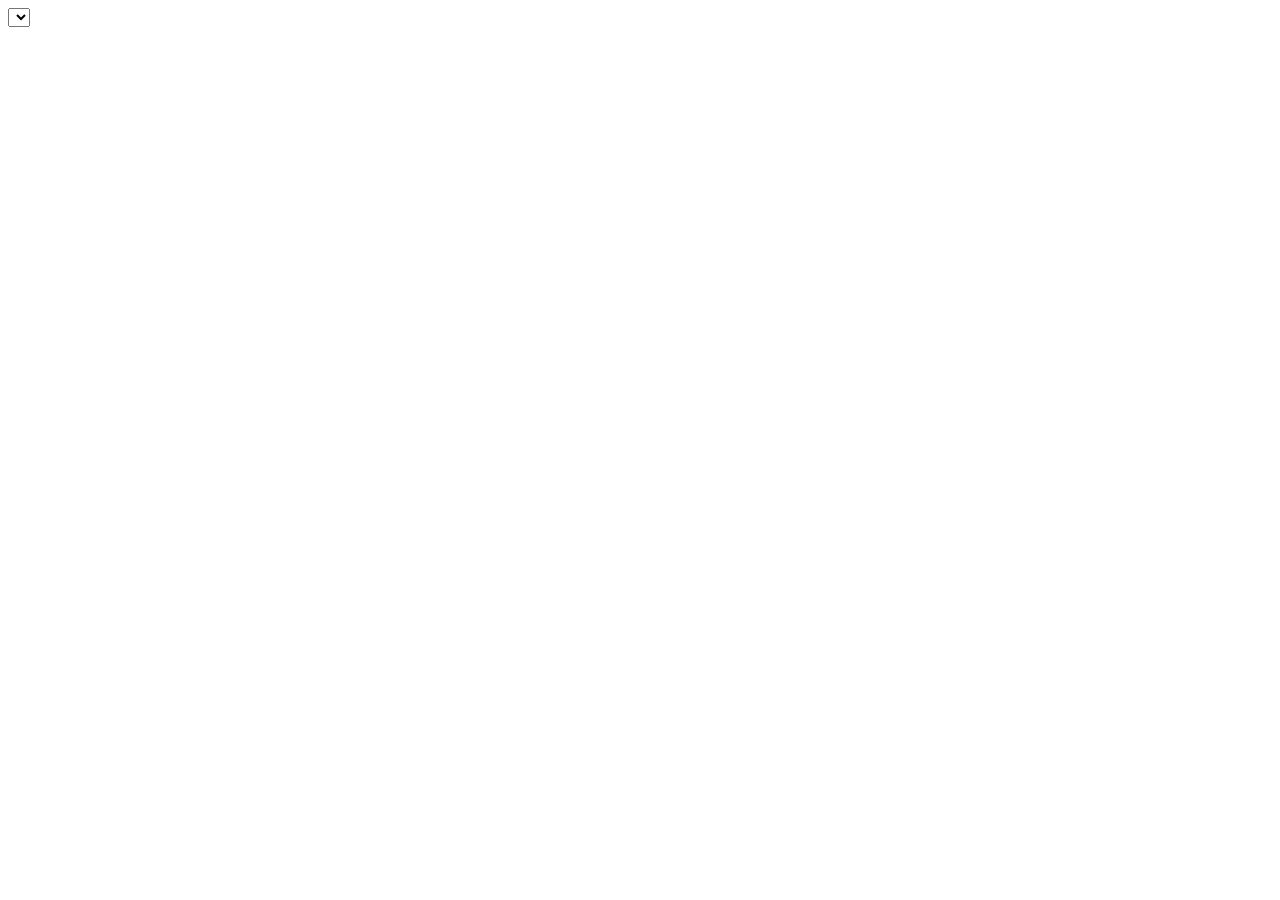
==== index.html @ bb4e9ed4 "teste" ====
<!DOCTYPE html>
<html lang="en">
<head>
    <meta charset="UTF-8">
    <meta name="viewport" content="width=device-width, initial-scale=1.0">
    <title>login</title>
    <link rel="stylesheet" href="style.css">
</head>
<body>
    <main>
    <select id ="login">
        <div id="igamge">
        logo do rojeto
        </div>
        
    

    </select>
    </main>
       


</body>
</html>
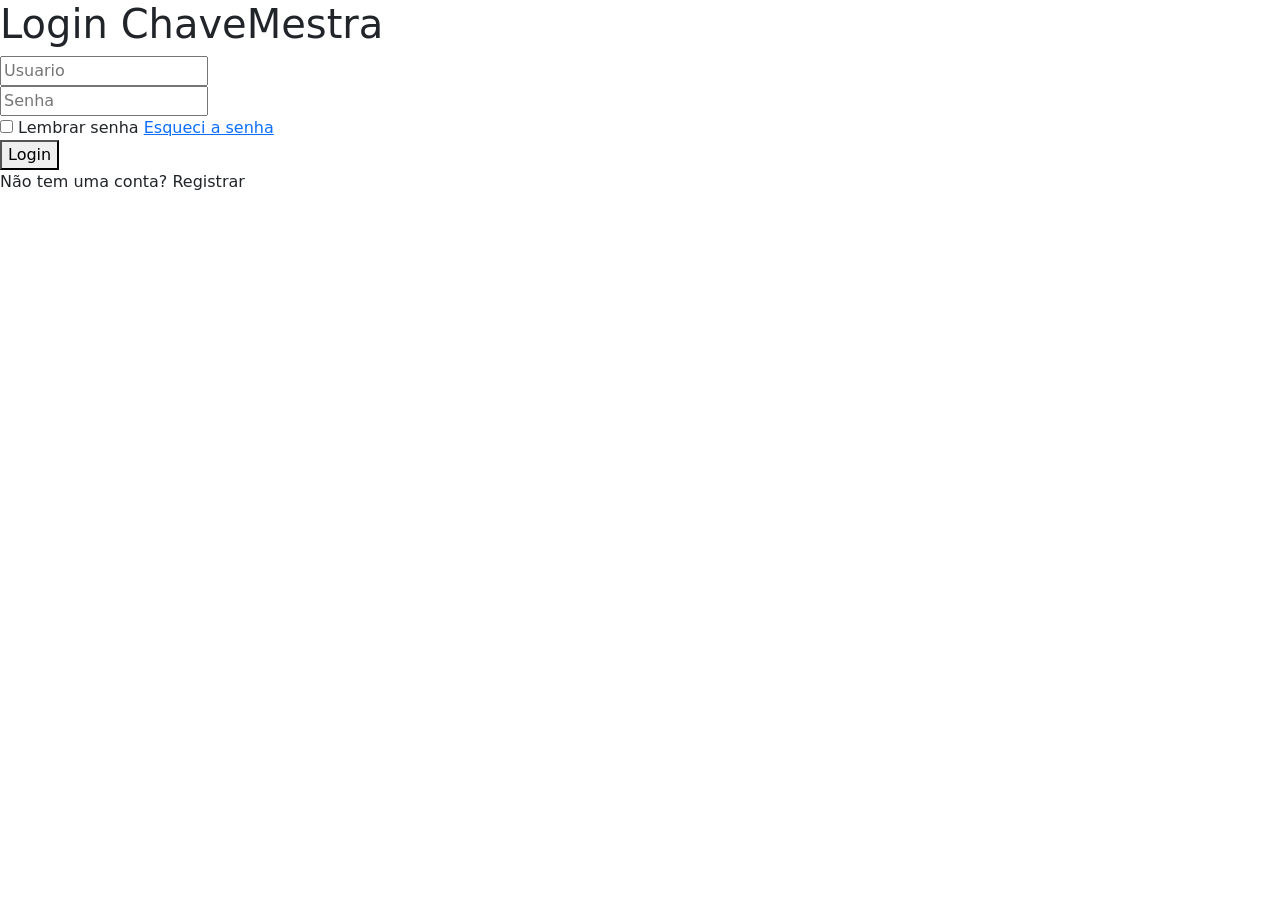
==== commit f4a81cdf: "teste pagina inicial" ====
--- a/index.html
+++ b/index.html
@@ -1,24 +1,44 @@
 <!DOCTYPE html>
-<html lang="en">
+<html lang="pt-br">
+
 <head>
     <meta charset="UTF-8">
     <meta name="viewport" content="width=device-width, initial-scale=1.0">
-    <title>login</title>
-    <link rel="stylesheet" href="style.css">
+    <link href="https://cdn.jsdelivr.net/npm/bootstrap@5.3.8/dist/css/bootstrap.min.css" rel="stylesheet"
+        integrity="sha384-sRIl4kxILFvY47J16cr9ZwB07vP4J8+LH7qKQnuqkuIAvNWLzeN8tE5YBujZqJLB" crossorigin="anonymous">
+    <title>projeto login</title>
+    <link rel="stylesheet" href="styles.css">
 </head>
+
 <body>
     <main>
-    <select id ="login">
-        <div id="igamge">
-        logo do rojeto
-        </div>
-        
-    
+        <form>
+            <h1>Login ChaveMestra </h1>
+            <div class="input-box">
+                <input placeholder="Usuario" type="Email" </div>
+                <div class="input-box">
+                    <input placeholder="Senha" type="Password">
+                </div>
+                <div class="remember-forgot">
+                    <label>
+                        <input type="checkbox">
+                        Lembrar senha
+                    </label>
+                    <a href="#">Esqueci a senha</a>
+                </div>
+                <button type="submit">Login</button>
+                <div class="register">
+                    <p>Não tem uma conta? <a>Registrar</a></p>
+                </div>
 
-    </select>
+        </form>
     </main>
-       
+
 
 
 </body>
+<script src="https://cdn.jsdelivr.net/npm/bootstrap@5.3.8/dist/js/bootstrap.bundle.min.js"
+    integrity="sha384-FKyoEForCGlyvwx9Hj09JcYn3nv7wiPVlz7YYwJrWVcXK/BmnVDxM+D2scQbITxI"
+    crossorigin="anonymous"></script>
+
 </html>
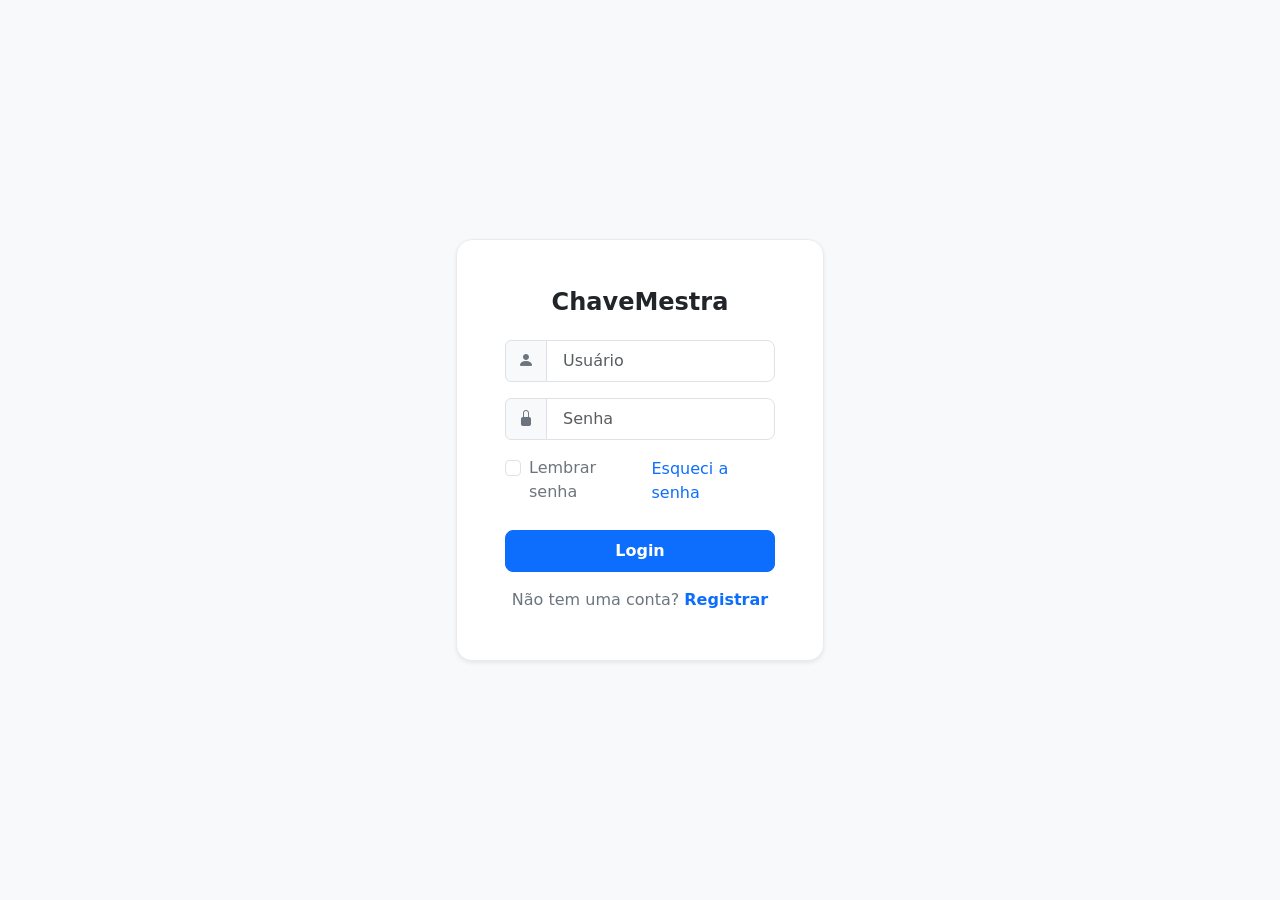
==== commit 675e0f7a: "jutndo html css bootstrap" ====
--- a/index.html
+++ b/index.html
@@ -4,41 +4,67 @@
 <head>
     <meta charset="UTF-8">
     <meta name="viewport" content="width=device-width, initial-scale=1.0">
-    <link href="https://cdn.jsdelivr.net/npm/bootstrap@5.3.8/dist/css/bootstrap.min.css" rel="stylesheet"
+
+    
+    <title>projeto login</title>
+<link href="https://cdn.jsdelivr.net/npm/bootstrap@5.3.8/dist/css/bootstrap.min.css" rel="stylesheet"
         integrity="sha384-sRIl4kxILFvY47J16cr9ZwB07vP4J8+LH7qKQnuqkuIAvNWLzeN8tE5YBujZqJLB" crossorigin="anonymous">
-    <title>projeto login</title>
+    <link rel="stylesheet" href="https://cdn.jsdelivr.net/npm/bootstrap-icons@1.13.1/font/bootstrap-icons.min.css">
+
     <link rel="stylesheet" href="styles.css">
 </head>
 
-<body>
-    <main>
-        <form>
-            <h1>Login ChaveMestra </h1>
-            <div class="input-box">
-                <input placeholder="Usuario" type="Email" </div>
-                <div class="input-box">
-                    <input placeholder="Senha" type="Password">
-                </div>
-                <div class="remember-forgot">
-                    <label>
-                        <input type="checkbox">
-                        Lembrar senha
-                    </label>
-                    <a href="#">Esqueci a senha</a>
-                </div>
-                <button type="submit">Login</button>
-                <div class="register">
-                    <p>Não tem uma conta? <a>Registrar</a></p>
+<body class="bg-light d-flex justify-content-center align-items-center min-vh-100">
+
+    <main class="w-100 px-3" style="max-width: 400px;">
+
+        <div class="bg-white p-4 p-sm-5 rounded-4 shadow-sm border border-light-subtle">
+            <form>
+
+                <!--  acho que tenho que tirar logon-->
+                <h1 class="fs-4 fs-sm-3 fw-bold text-center text-dark mb-4"> ChaveMestra</h1>
+
+        <div class="mb-3">
+        <div class="input-group">
+            <span 
+            class="input-group-text bg-light text-secondary">
+            <i class="bi bi-person-fill"></i>
+        </span>
+            <input placeholder="Usuário" type="text" class="form-control form-control-lg fs-6">
+        </div>
+    </div>
+
+    <div class="mb-3">
+        <div class="input-group">
+            <span 
+            class="input-group-text bg-light text-secondary">
+                <i class="bi bi-lock-fill"></i>
+        </span>
+            <input placeholder="Senha" type="password" class="form-control form-control-lg fs-6">
+        </div>
+    </div>      
+
+                <div
+                    class="d-flex flex-column flex-sm-row justify-content-between align-items-start align-items-sm-center gap-2 fs-7 mb-4">
+                    <div class="form-check">
+                        <input type="checkbox" class="form-check-input" id="lembrar">
+                        <label class="form-check-label text-secondary" for="lembrar">Lembrar senha</label>
+                    </div>
+                    <a href="#" class="text-primary text-decoration-none fw-medium link-hover">Esqueci a senha</a>
                 </div>
 
-        </form>
+                <button type="submit" class="btn btn-primary btn-lg w-100 fs-6 fw-semibold mb-3 py-2">Login</button>
+
+                <div class="text-center fs-7 text-secondary">
+                    <p class="mb-0">Não tem uma conta? <a href="#"
+                            class="text-primary text-decoration-none fw-semibold link-hover">Registrar</a></p>
+                </div>
+            </form>
+        </div>
     </main>
-
-
-
+    <script src="https://cdn.jsdelivr.net/npm/bootstrap@5.3.8/dist/js/bootstrap.bundle.min.js"
+        integrity="sha384-FKyoEForCGlyvwx9Hj09JcYn3nv7wiPVlz7YYwJrWVcXK/BmnVDxM+D2scQbITxI"
+        crossorigin="anonymous"></script>
 </body>
-<script src="https://cdn.jsdelivr.net/npm/bootstrap@5.3.8/dist/js/bootstrap.bundle.min.js"
-    integrity="sha384-FKyoEForCGlyvwx9Hj09JcYn3nv7wiPVlz7YYwJrWVcXK/BmnVDxM+D2scQbITxI"
-    crossorigin="anonymous"></script>
 
 </html>
